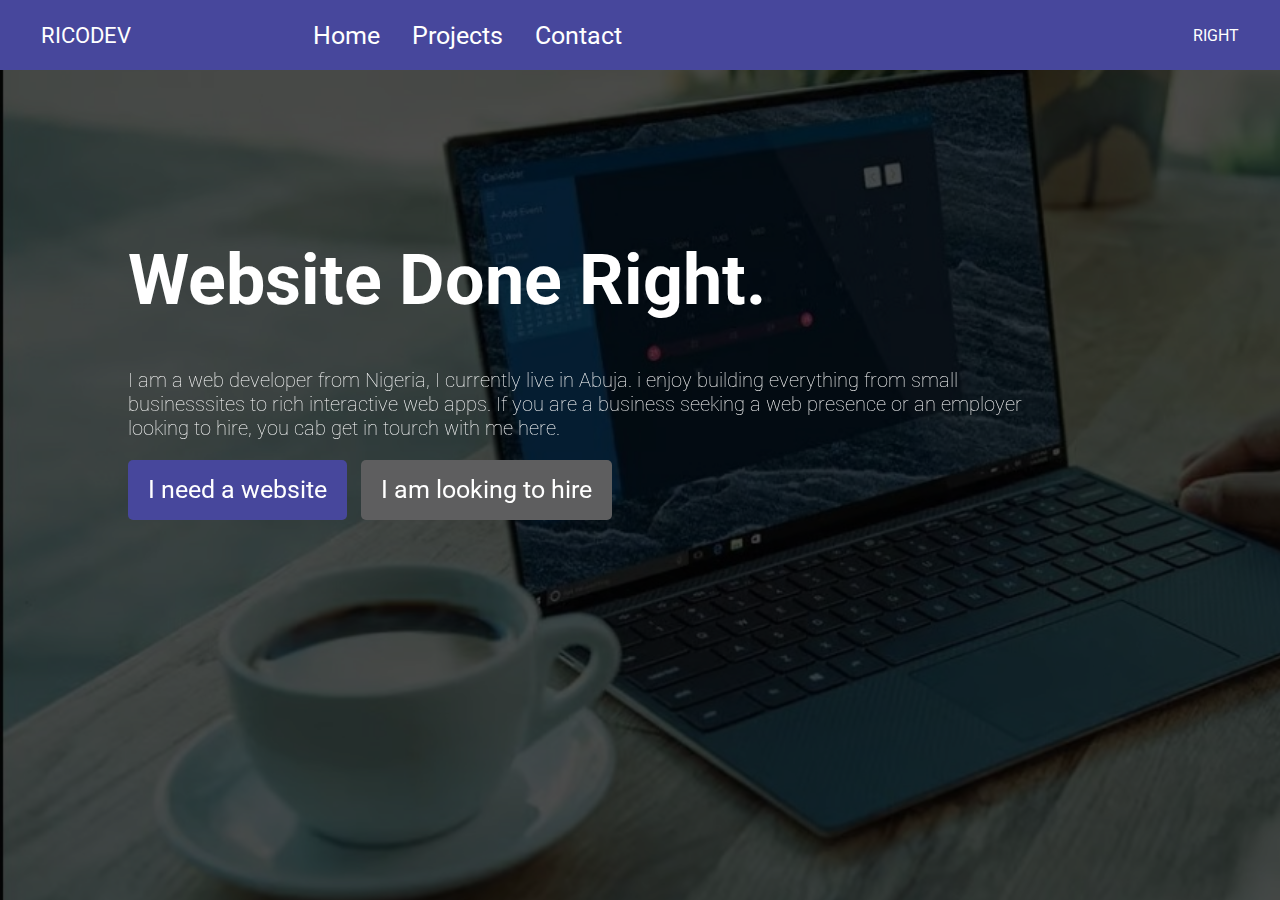
==== index.html @ 444f96df "Add files via upload" ====
<!DOCTYPE html>
<html lang="en">
<head>
    <meta charset="UTF-8">
    <meta name="viewport" content="width=device-width, initial-scale=1.0">
    <title>CHECK</title>
    <link rel="preconnect" href="https://fonts.googleapis.com">
    <link rel="preconnect" href="https://fonts.gstatic.com" crossorigin>
    <link href="https://fonts.googleapis.com/css2?family=Roboto:wght@300;500;700&display=swap" rel="stylesheet">
    <link rel="stylesheet" href="index.css">
</head>
<body>
    <div class="background-container"></div>
    <div class="background-container-before">
        <header>
            <div class="header-left">RICODEV</div>
            <div class="header-fill">  
                <ul class="navv">
                    <li><a href="./index.html">Home</a></li>
                    <li><a href="./index1.html">Projects</a></li>
                    <li><a href="">Contact</a>
                        <ul class="dropdown">
                            <li><a href="https://wa.me/2347083836854" target="_blank">WHATSAPP</a></li>
                            <li><a href="https://www.facebook.com/abara.fred.1" target="_blank">FACEBOOK</a></li>
                            <li><a href="https://www.upwork.com/freelancers/~01af9bddd316158c72" target="_blank">UPWORK</a></li>
                        </ul>
                    </li>
                </ul>                  
            </div>
            <div class="header-right">RIGHT</div>
        </header>
    </div>
    <section class="page-section">
        <div class="page-div">
            <div >
                <h1>
                    Website Done Right.
                </h1>
            </div>

            <div>
                <p>I am a web developer from Nigeria, I currently live in Abuja. i enjoy building everything from small businesssites to rich interactive web apps. If you are a business seeking a web presence or an employer looking to hire, you cab get in tourch with me here. </p>
            </div>

            <button class="websiteBtn">I need a website</button>
            <button class="hireBtn">I am looking to hire</button>
                
        </div>
    </section>
   
   

    
</body>
</html>

<!-- 
    <i class="fa-regular fa-angle-right"></i>

-->
---- index.css ----
body{
  font-family: 'Roboto', sans-serif;
  margin: 0px;
  padding: 0px;
}

.background-container {
  position: fixed;
  background-image: url('computer-desk-coffe.jpg');
  background-size: cover;
  filter: brightness(0.3);
  z-index: -10;
  width: 100%;
  height: 950px;


}

  .background-container-before{
    position: fixed;
    top: 0;
    right: 0;
    bottom: 0;
    left: 0;
    width: 100%;
    height: 100px;


  }
header{
  display: flex;
  background-color: rgb(71, 71, 156);
  color: white;
  margin-top: 0px;
  padding: none;
  align-items: center;
  justify-content: center;
  height: 70px;
  text-align: center;

}

.header-left{
    width: 10%;
}

.header-fill{
    width: 70%;
}

ul.navv {
    list-style-type: none;
    margin: 0;
    padding: 0;
    overflow: hidden;
    
}

  ul.navv li {
    float: left;
    margin: none;
    font-size: 25px;
    cursor: pointer;
  } 

  
  ul.navv li a {
    display: block;
    color: white;
    text-align: center;
    padding: 14px 16px;
    text-decoration: none;
  }

  ul.navv li a:hover {
    background-color:  rgb(57, 57, 115);
    color: white
  }

.header-left{
  width: 20%;
  display: flex;
  float: right;
  font-size: 22px;
}

.page-section{
  position: fixed;
  color: white;
  z-index: -1;
  width: 100%;
}

.page-div{    
  padding-left: 10%;
  padding-right: 20%;
  align-items: center;
  height: 950px;
  justify-content: center;
  align-items: center;
  padding-top: 15%;
    
}

h1{
  color: white; 
  font-size: 70px;
}

p{
  font-size: 20px;
  font-weight: lighter;
    
}

.websiteBtn{
  background-color: rgb(71, 71, 156) ;
  height: 50px;
  border: none;
  padding: 8px 20px;
  border-radius: 5px;
  height: 60px;
  color: white;
  font-size: 25px;
  font-family: 'Roboto', serif;
  margin-right: 10px;
}

.websiteBtn:hover{
  border: 3px solid white;
  color: white;
  background-color: transparent;
  cursor: pointer;
}

.hireBtn{
  background-color: rgb(94, 94, 95) ;
  height: 50px;
  border: none;
  padding: 8px 20px;
  border-radius: 5px;
  height: 60px;
  color: white;
  font-family: 'Roboto', serif;
  font-size: 25px;
}

.hireBtn:hover{
  border: 3px solid white;
  color: white;
  background-color: transparent;
  cursor: pointer;
}

.card{
  height: 400px;
  width: 400px;
  background-color: white;
  box-shadow: #d5d5d5;
  z-index: -1;
  margin-bottom: 4%;
  cursor: pointer;
}

ul.dropdown {
  display: none;
  list-style: none;
  padding: 0;
  margin: 0;
  background-color: rgb(71, 71, 156);
}

li:hover ul.dropdown {
  display: block;
  position: absolute;
  width: 170px;
  background-color: rgb(71, 71, 156);
  z-index: 30;
}
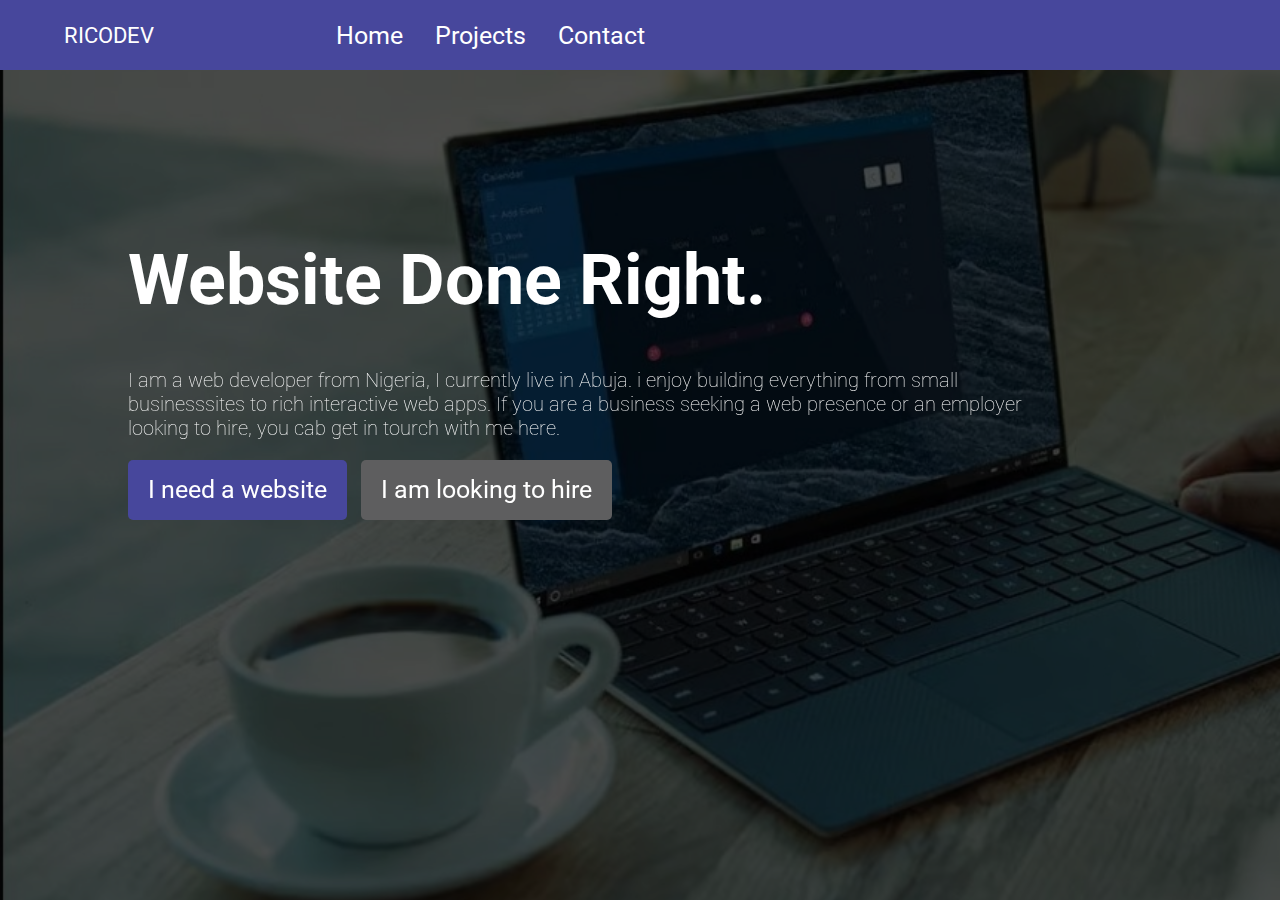
==== commit b9685f5f: "Update index.html" ====
--- a/index.html
+++ b/index.html
@@ -3,10 +3,11 @@
 <head>
     <meta charset="UTF-8">
     <meta name="viewport" content="width=device-width, initial-scale=1.0">
-    <title>CHECK</title>
+    <title>PORTFOLIO</title>
     <link rel="preconnect" href="https://fonts.googleapis.com">
     <link rel="preconnect" href="https://fonts.gstatic.com" crossorigin>
     <link href="https://fonts.googleapis.com/css2?family=Roboto:wght@300;500;700&display=swap" rel="stylesheet">
+
     <link rel="stylesheet" href="index.css">
 </head>
 <body>
@@ -18,7 +19,7 @@
                 <ul class="navv">
                     <li><a href="./index.html">Home</a></li>
                     <li><a href="./index1.html">Projects</a></li>
-                    <li><a href="">Contact</a>
+                    <li><a>Contact</a>
                         <ul class="dropdown">
                             <li><a href="https://wa.me/2347083836854" target="_blank">WHATSAPP</a></li>
                             <li><a href="https://www.facebook.com/abara.fred.1" target="_blank">FACEBOOK</a></li>
@@ -27,7 +28,7 @@
                     </li>
                 </ul>                  
             </div>
-            <div class="header-right">RIGHT</div>
+            <div class="header-right"></div>
         </header>
     </div>
     <section class="page-section">
@@ -41,20 +42,14 @@
             <div>
                 <p>I am a web developer from Nigeria, I currently live in Abuja. i enjoy building everything from small businesssites to rich interactive web apps. If you are a business seeking a web presence or an employer looking to hire, you cab get in tourch with me here. </p>
             </div>
-
-            <button class="websiteBtn">I need a website</button>
-            <button class="hireBtn">I am looking to hire</button>
+            <div class="btnDiv">
+                <button class="websiteBtn">I need a website</button>
+                <button class="hireBtn">I am looking to hire</button>
+            </div>
+           
                 
         </div>
     </section>
    
-   
-
-    
 </body>
 </html>
-
-<!-- 
-    <i class="fa-regular fa-angle-right"></i>
-
--->--- a/index.css
+++ b/index.css
@@ -2,6 +2,19 @@
   font-family: 'Roboto', sans-serif;
   margin: 0px;
   padding: 0px;
+}
+
+@media only screen and(max-width: 600px) {
+  .background-container {
+    position: fixed;
+    background-image: url('computer-desk-coffe.jpg');
+    background-size: 100% 100%;
+    filter: brightness(0.3);
+    z-index: -10;
+    width: 100%;
+    
+  }
+
 }
 
 .background-container {
